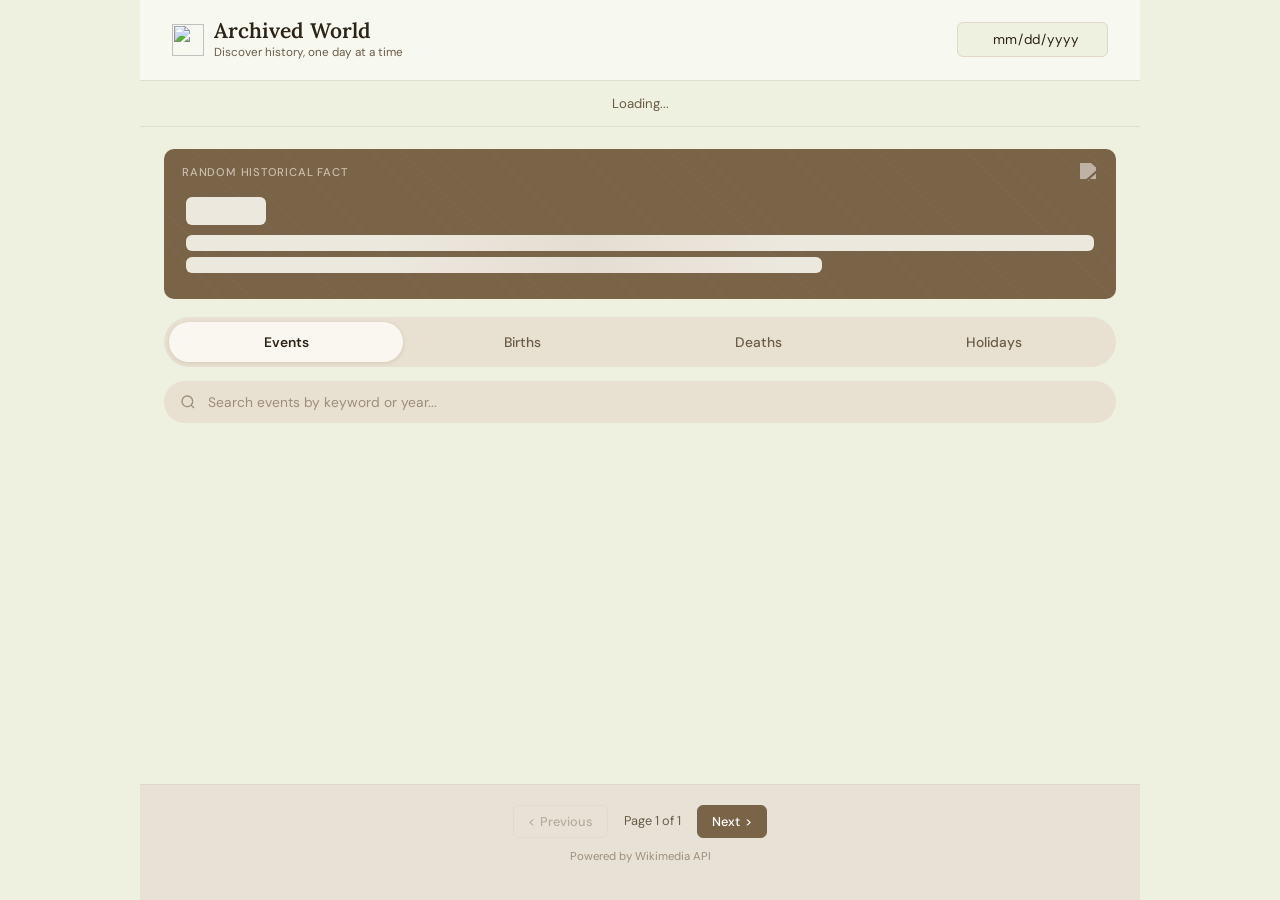
==== index.html @ 3cf8ca27 "Add files via upload" ====
<!DOCTYPE html>
<html lang="en">

<head>
    <meta charset="UTF-8">
    <meta name="viewport" content="width=device-width, initial-scale=1.0">
    <title>Archived World - Discover History</title>
    <link rel="stylesheet" href="styles.css">
</head>

<body>

    <div class="container">
        <!-- Header -->
        <header>
            <div class="logo-area">
                <img src="assets/book-open-svgrepo-com.svg" class="logo-icon" alt="">

                <div class="logo-text">
                    <h1>Archived World</h1>
                    <p>Discover history, one day at a time</p>
                </div>
            </div>
            <div class="date-picker">
                <img src="assets/calender-svgrepo-com.svg" class="picker-icon" alt="">
                <input type="date" id="history-date">
            </div>
        </header>

        <main>
            <!-- Date Banner -->
            <div class="date-banner">
                <div class="date-banner-pill" id="date-banner-text">Loading...</div>
            </div>

            <!-- Random Fact Hero -->
            <section class="hero-fact">
                <div class="fact-header">
                    <span>Random Historical Fact</span>
                    <button class="fact-share-btn" id="shuffle-fact" title="Shuffle fact">
                        <img src="assets/shuffle-svgrepo-com.svg" alt="shuffle">
                    </button>
                </div>
                <div class="fact-content" id="hero-fact-content">
                    <div class="fact-year skeleton" style="width:80px;height:28px;margin-bottom:10px;"></div>
                    <p class="skeleton" style="height:16px;margin-bottom:6px;"></p>
                    <p class="skeleton" style="height:16px;width:70%;"></p>
                </div>
            </section>

            <!-- Filter Buttons -->
            <nav class="filters" id="filter-nav">
                <button class="active" data-type="events">Events</button>
                <button data-type="births">Births</button>
                <button data-type="deaths">Deaths</button>
                <button data-type="holidays">Holidays</button>
            </nav>

            <!-- Search Box -->
            <div class="search-container">
                <input type="text" id="search-input" placeholder="Search events by keyword or year...">
            </div>

            <!-- Events Grid -->
            <section class="events-grid" id="events-grid">
                <!-- Cards injected by JS -->
            </section>
        </main>

        <!-- Footer / Pagination -->
        <footer>
            <div class="pagination">
                <button class="page-btn disabled" id="prev-btn" disabled>
                    <span>&lt;</span> Previous
                </button>
                <span class="page-info" id="page-info">Page 1 of 1</span>
                <button class="page-btn" id="next-btn">
                    Next <span>&gt;</span>
                </button>
            </div>
            <p class="site-credit">Powered by Wikimedia API</p>
        </footer>
    </div>

    <!-- Load scripts in correct order -->
    <script src="api.js"></script>
    <script src="app.js"></script>
</body>

</html>
---- styles.css ----
@import url('https://fonts.googleapis.com/css2?family=Lora:ital,wght@0,400;0,500;0,600;1,400&family=DM+Sans:wght@300;400;500;600&display=swap');

/* Variables  */
:root {
  --bg-page:          #eef0e0;   /* yellowish-green page bg */
  --bg-header:        #f7f8ef;   /* very light yellow-white header */
  --bg-date-bar:      #eef0e0;   /* same as page, date section blends in */
  --bg-date-pill:     #e4e6d0;   /* pill background for date badge */
  --bg-hero:          #7a6448;
  --bg-card:          #ffffff;
  --bg-filter-bar:    #e8eada;   
  --bg-filter-active: #ffffff;  
  --bg-search:        #f0f1e6;
  --bg-read-more:     #f0ece2;
  --bg-footer:        #e8e2d6;

  --accent:           #7a6448;
  --accent-light:     #9e8264;
  --text-primary:     #2c2416;
  --text-secondary:   #6b5c48;
  --text-muted:       #9e8e7a;
  --text-on-hero:     #f5ede0;
  --text-year:        #7a6448;

  --border:           #e0d8c8;
  --border-filter:    #d8d0c0;
  --border-search:    #d0c8b8;

  --font-display: 'Lora', Georgia, serif;
  --font-body:    'DM Sans', system-ui, sans-serif;

  --radius-sm: 6px;
  --radius-md: 10px;

  --shadow-card:  0 1px 3px rgba(60,40,20,0.08), 0 2px 12px rgba(60,40,20,0.06);
  --shadow-hover: 0 4px 20px rgba(60,40,20,0.14);
  --transition:   180ms ease;
}

/* Reset */
*, *::before, *::after { box-sizing: border-box; margin: 0; padding: 0; }
html { font-size: 15px; }
body {
  background-color: var(--bg-page);
  font-family: var(--font-body);
  color: var(--text-primary);
  min-height: 100vh;
  line-height: 1.6;
}
img { display: block; max-width: 100%; }
button { cursor: pointer; font-family: var(--font-body); }
a { text-decoration: none; color: inherit; }

/* Container */
.container {
  max-width: 700px;
  margin: 0 auto;
  background: var(--bg-page);
  min-height: 100vh;
  display: flex;
  flex-direction: column;
}

/* Header */
header {
  background: var(--bg-header);
  padding: 14px 20px;
  display: flex;
  align-items: center;
  justify-content: space-between;
  border-bottom: 1px solid #dde0cc;
  position: sticky;
  top: 0;
  z-index: 100;
}

.logo-area {
  display: flex;
  align-items: center;
  gap: 10px;
}

.logo-text {
  display: flex;
  flex-direction: column;
}

.logo-icon {
  width: 28px;
  height: 28px;
  grid-column: 1;
  grid-row: 1 / 3;
  flex-shrink: 0;
}

.logo-area h1 {
  font-family: var(--font-display);
  font-size: 1.2rem;
  font-weight: 600;
  color: var(--text-primary);
  line-height: 1.2;
}

.logo-area p {
  font-size: 0.72rem;
  color: var(--text-secondary);
  font-weight: 400;
}

.date-picker input[type="date"]::-webkit-calendar-picker-indicator {
  display: none;
}
.date-picker {
  display: flex;
  align-items: center;
  gap: 6px;
  background: var(--bg-date-bar);
  border: 1px solid var(--border);
  border-radius: var(--radius-sm);
  padding: 7px 12px;
  transition: border-color var(--transition);
}

.date-picker:hover,
.date-picker:focus-within {
  border-color: var(--accent-light);
}

.picker-icon {
  width: 16px;
  height: 16px;
  opacity: 0.55;
  flex-shrink: 0;
}

.date-picker input[type="date"] {
  background: none;
  border: none;
  font-family: var(--font-body);
  font-size: 0.85rem;
  color: var(--text-primary);
  outline: none;
  cursor: pointer;
}

/* Main */
main { flex: 1; }

/* Date Banner */
.date-banner {
  background: var(--bg-date-bar);
  border-bottom: 1px solid #dde0cc;
  padding: 12px 20px;
  text-align: center;
  font-size: 0.88rem;
  color: var(--text-secondary);
  display: flex;
  align-items: center;
  justify-content: center;
  gap: 6px;
}

/* Hero Fact */
.hero-fact {
  background: var(--bg-hero);
  margin: 16px;
  border-radius: var(--radius-md);
  overflow: hidden;
  position: relative;
}

.hero-fact::before {
  content: '';
  position: absolute;
  inset: 0;
  background: repeating-linear-gradient(
    45deg,
    transparent,
    transparent 20px,
    rgba(255,255,255,0.02) 20px,
    rgba(255,255,255,0.02) 21px
  );
  pointer-events: none;
}

.fact-header {
  display: flex;
  align-items: center;
  justify-content: space-between;
  padding: 14px 18px 4px;
}

.fact-header span {
  font-size: 0.75rem;
  font-weight: 500;
  color: rgba(245,237,224,0.65);
  text-transform: uppercase;
  letter-spacing: 0.07em;
}

.fact-share-btn {
  background: none;
  border: none;
  padding: 0;
  line-height: 1;
  cursor: pointer;
  display: flex;
  align-items: center;
  justify-content: center;
}

.fact-share-btn img {
  width: 18px;
  height: 18px;
  filter: brightness(0) invert(1);
  opacity: 0.5;
  transition: opacity var(--transition);
}

.fact-share-btn:hover img {
  opacity: 1;
}

.fact-content {
  padding: 10px 18px 22px;
  color: var(--text-on-hero);
}

.fact-content .fact-year {
  font-family: var(--font-display);
  font-size: 1.55rem;
  font-weight: 600;
  margin-bottom: 6px;
  color: #f5ede0;
}

.fact-content p {
  font-size: 0.9rem;
  line-height: 1.6;
  color: rgba(245,237,224,0.85);
}

/* Filter Nav */
.filters {
  display: flex;
  background: #e8e0d0;
  padding: 5px;
  gap: 2px;
  margin: 12px 16px 0;
  border-radius: 999px;
}

.filters button {
  flex: 1;
  background: none;
  border: none;
  padding: 10px 5px;
  font-size: 0.88rem;
  font-weight: 500;
  color: var(--text-secondary);
  border-radius: 999px;
  transition: background var(--transition), color var(--transition), box-shadow var(--transition);
}

.filters button:hover {
  background: rgba(255,255,255,0.4);
  color: var(--text-primary);
}

.filters button.active {
  background: #faf7f0;
  color: var(--text-primary);
  font-weight: 600;
  box-shadow: 0 1px 4px rgba(60,40,20,0.12);
}
/* Search */
.search-container {
  padding: 10px 16px 14px;
}

.search-container input {
  width: 100%;
  background: #e8e0d0;
  border: none;
  border-radius: 999px;
  padding: 11px 18px 11px 40px;
  font-family: var(--font-body);
  font-size: 0.88rem;
  color: var(--text-primary);
  outline: none;
  transition: box-shadow var(--transition);
  background-image: url("data:image/svg+xml,%3Csvg xmlns='http://www.w3.org/2000/svg' width='16' height='16' fill='none' viewBox='0 0 24 24' stroke='%239e8e7a' stroke-width='2'%3E%3Ccircle cx='11' cy='11' r='8'/%3E%3Cpath d='m21 21-4.35-4.35'/%3E%3C/svg%3E");
  background-repeat: no-repeat;
  background-position: 16px center;
  background-size: 16px;
}

.search-container input::placeholder { color: var(--text-muted); }

.search-container input:focus {
  box-shadow: 0 0 0 3px rgba(122,100,72,0.12);
}

/* Events Grid */
.events-grid {
  display: grid;
  grid-template-columns: repeat(3, 1fr);
  gap: 12px;
  padding: 4px 16px 20px;
}

/* Event Card */
.event-card {
  background: var(--bg-card);
  border: 1px solid var(--border);
  border-radius: var(--radius-md);
  overflow: hidden;
  display: flex;
  flex-direction: column;
  box-shadow: var(--shadow-card);
  transition: box-shadow var(--transition), transform var(--transition);
  animation: fadeUp 300ms ease both;
}

.event-card:hover {
  box-shadow: var(--shadow-hover);
  transform: translateY(-2px);
}

/* Stagger card animations */
.event-card:nth-child(1) { animation-delay: 0ms; }
.event-card:nth-child(2) { animation-delay: 60ms; }
.event-card:nth-child(3) { animation-delay: 120ms; }
.event-card:nth-child(4) { animation-delay: 180ms; }
.event-card:nth-child(5) { animation-delay: 240ms; }
.event-card:nth-child(6) { animation-delay: 300ms; }
.event-card:nth-child(7) { animation-delay: 360ms; }
.event-card:nth-child(8) { animation-delay: 420ms; }
.event-card:nth-child(9) { animation-delay: 480ms; }

.card-header {
  display: flex;
  align-items: flex-start;
  justify-content: space-between;
  padding: 14px 14px 6px;
}

.card-header .year {
  font-family: var(--font-display);
  font-size: 0.95rem;
  font-weight: 600;
  color: var(--text-year);
  line-height: 1;
}

.fav-btn {
  background: none;
  border: none;
  font-size: 1.05rem;
  color: var(--text-muted);
  padding: 0;
  line-height: 1;
  transition: color var(--transition), transform var(--transition);
}

.fav-btn:hover { color: #c0392b; transform: scale(1.15); }
.fav-btn.active { color: #c0392b; }

/* Event description text */
.card-body {
  padding: 0 14px 10px;
  font-size: 0.8rem;
  line-height: 1.55;
  color: var(--text-primary);
  flex: 1;
}

/* Thumbnail */
.card-image {
  width: 100%;
  aspect-ratio: 4/3;
  object-fit: cover;
}

/* Wikipedia excerpt below image */
.card-caption {
  padding: 8px 14px;
  font-size: 0.71rem;
  color: var(--text-muted);
  line-height: 1.45;
  border-top: 1px solid var(--border);
}

/* Read More */
.read-more-btn {
  display: flex;
  align-items: center;
  justify-content: center;
  gap: 5px;
  margin: 8px 14px 14px;
  padding: 8px 12px;
  background: var(--bg-read-more);
  border: 1px solid var(--border);
  border-radius: var(--radius-sm);
  font-size: 0.8rem;
  font-weight: 500;
  color: var(--text-secondary);
  transition: background var(--transition), color var(--transition), border-color var(--transition);
}

.read-more-btn:hover {
  background: var(--accent);
  color: #fff;
  border-color: var(--accent);
}

/* Footer / Pagination */
footer {
  background: var(--bg-footer);
  border-top: 1px solid var(--border);
  padding: 16px 20px;
}

.pagination {
  display: flex;
  align-items: center;
  justify-content: center;
  gap: 16px;
}

.page-btn {
  background: none;
  border: 1px solid var(--border-filter);
  border-radius: var(--radius-sm);
  padding: 7px 14px;
  font-size: 0.85rem;
  font-weight: 500;
  color: var(--text-secondary);
  display: flex;
  align-items: center;
  gap: 5px;
  transition: all var(--transition);
}

.page-btn:hover:not(:disabled) {
  background: var(--accent);
  border-color: var(--accent);
  color: #fff;
}

.page-btn.disabled,
.page-btn:disabled {
  opacity: 0.4;
  cursor: not-allowed;
}

/* Active "Next" button — filled brown like screenshot */
.page-btn:not(.disabled):last-of-type {
  background: var(--accent);
  border-color: var(--accent);
  color: #fff;
}

.page-btn:not(.disabled):last-of-type:hover {
  background: var(--accent-light);
  border-color: var(--accent-light);
}

.page-info {
  font-size: 0.85rem;
  color: var(--text-secondary);
  white-space: nowrap;
}

/* Site credit line */
.site-credit {
  text-align: center;
  padding: 10px 20px 14px;
  font-size: 0.76rem;
  color: var(--text-muted);
  background: var(--bg-footer);
}

/* Animations */
@keyframes fadeUp {
  from { opacity: 0; transform: translateY(8px); }
  to   { opacity: 1; transform: translateY(0); }
}

/* Skeleton loader */
@keyframes shimmer {
  0%   { background-position: -400px 0; }
  100% { background-position: 400px 0; }
}

.skeleton {
  background: linear-gradient(90deg, #ede8de 25%, #e4ddd2 50%, #ede8de 75%);
  background-size: 800px 100%;
  animation: shimmer 1.4s infinite linear;
  border-radius: var(--radius-sm);
}

/* RESPONSIVE — All Devices */

/* Base: Mobile */

/* Extra small phones  */
@media (max-width: 380px) {
  .container { max-width: 100%; }

  header { padding: 10px 12px; }

  .logo-icon { width: 20px; height: 20px; }

  .logo-area h1 { font-size: 0.9rem; }
  .logo-area p  { display: none; }

  .date-picker { padding: 5px 8px; }
  .date-picker input[type="date"] {
    font-size: 0.72rem;
    max-width: 110px;
  }
  .picker-icon { width: 12px; height: 12px; }

  .hero-fact { margin: 10px 10px 0; }
  .fact-content .fact-year { font-size: 1.1rem; }

  .filters { margin: 10px 10px 0; }
  .filters button { font-size: 0.72rem; padding: 8px 2px; }

  .search-container { padding: 8px 10px 10px; }

  .events-grid {
    grid-template-columns: 1fr;
    padding: 4px 10px 16px;
    gap: 8px;
  }

  .page-btn { padding: 6px 10px; font-size: 0.78rem; }
  .page-info { font-size: 0.78rem; }
}

/* Small phones (381px - 540px) */
@media (min-width: 381px) and (max-width: 540px) {
  .container { max-width: 100%; }

  header { padding: 12px 14px; }

  .logo-icon { width: 22px; height: 22px; }
  .logo-area h1 { font-size: 1rem; }

  .date-picker { padding: 5px 10px; }
  .date-picker input[type="date"] { font-size: 0.8rem; }
  .picker-icon { width: 14px; height: 14px; }

  .hero-fact { margin: 12px 12px 0; }
  .fact-content .fact-year { font-size: 1.25rem; }

  .filters { margin: 12px 12px 0; }
  .filters button { font-size: 0.8rem; padding: 9px 4px; }

  .search-container { padding: 10px 12px 12px; }

  .events-grid {
    grid-template-columns: 1fr;
    padding: 4px 12px 18px;
    gap: 10px;
  }

  .page-btn { padding: 7px 12px; font-size: 0.82rem; }
}

/* Large phones (541px - 767px) */
@media (min-width: 541px) and (max-width: 767px) {
  .container { max-width: 100%; }

  header { padding: 13px 18px; }

  .events-grid {
    grid-template-columns: repeat(2, 1fr);
    padding: 4px 14px 18px;
  }

  .filters { margin: 12px 14px 0; }
  .search-container { padding: 10px 14px 12px; }
}

/* Tablets portrait (768px - 1023px) */
@media (min-width: 768px) and (max-width: 1023px) {
  .container { max-width: 720px; margin: 0 auto; }

  .events-grid {
    grid-template-columns: repeat(2, 1fr);
    gap: 14px;
  }

  header { padding: 14px 24px; }
  .hero-fact { margin: 18px 18px 0; }
  .filters { margin: 14px 18px 0; }
  .search-container { padding: 12px 18px 14px; }
  .events-grid { padding: 4px 18px 22px; }
}

/* Tablets landscape / small laptops (1024px - 1279px) */
@media (min-width: 1024px) and (max-width: 1279px) {
  .container { max-width: 860px; margin: 0 auto; }

  .events-grid {
    grid-template-columns: repeat(3, 1fr);
    gap: 16px;
  }

  header { padding: 16px 28px; }

  .logo-area h1 { font-size: 1.3rem; }
  .logo-icon { width: 30px; height: 30px; }

  .hero-fact { margin: 20px 20px 0; }
  .fact-content .fact-year { font-size: 1.7rem; }

  .filters { margin: 16px 20px 0; }
  .search-container { padding: 14px 20px 16px; }
  .events-grid { padding: 6px 20px 24px; }

  footer { padding: 18px 28px; }
}

/* Desktop (1280px - 1535px) */
@media (min-width: 1280px) and (max-width: 1535px) {
  .container { max-width: 1000px; margin: 0 auto; }

  .events-grid {
    grid-template-columns: repeat(3, 1fr);
    gap: 18px;
  }

  header { padding: 18px 32px; }

  .logo-area h1 { font-size: 1.4rem; }
  .logo-area p  { font-size: 0.78rem; }
  .logo-icon { width: 32px; height: 32px; }

  .date-picker input[type="date"] { font-size: 0.9rem; }

  .hero-fact { margin: 22px 24px 0; }
  .fact-content { padding: 12px 22px 26px; }
  .fact-content .fact-year { font-size: 1.8rem; }
  .fact-content p { font-size: 0.95rem; }

  .filters { margin: 18px 24px 0; }
  .filters button { font-size: 0.92rem; padding: 11px 10px; }

  .search-container { padding: 14px 24px 16px; }
  .search-container input { font-size: 0.92rem; padding: 12px 18px 12px 44px; }

  .events-grid { padding: 6px 24px 28px; }
  .card-body { font-size: 0.83rem; }
  .read-more-btn { font-size: 0.83rem; }

  footer { padding: 20px 32px; }
}

/* Large desktop / 2K (1536px) */
@media (min-width: 1536px) {
  .container { max-width: 1100px; margin: 0 auto; }

  .events-grid {
    grid-template-columns: repeat(3, 1fr);
    gap: 20px;
  }

  header { padding: 20px 36px; }

  .logo-area h1 { font-size: 1.5rem; }
  .logo-area p  { font-size: 0.82rem; }
  .logo-icon { width: 36px; height: 36px; }

  .date-picker { padding: 9px 16px; }
  .date-picker input[type="date"] { font-size: 0.95rem; }
  .picker-icon { width: 18px; height: 18px; }

  .date-banner { padding: 22px 24px; }
  .date-banner-pill { font-size: 0.95rem; padding: 11px 26px; }

  .hero-fact { margin: 24px 28px 0; }
  .fact-header { padding: 18px 24px 4px; }
  .fact-content { padding: 14px 24px 30px; }
  .fact-content .fact-year { font-size: 2rem; }
  .fact-content p { font-size: 1rem; }

  .filters { margin: 20px 28px 0; }
  .filters button { font-size: 0.95rem; padding: 12px 10px; }

  .search-container { padding: 16px 28px 18px; }
  .search-container input {
    font-size: 0.95rem;
    padding: 13px 20px 13px 48px;
    background-position: 18px center;
  }

  .events-grid { padding: 8px 28px 32px; }

  .card-header { padding: 16px 16px 8px; }
  .card-header .year { font-size: 1rem; }
  .card-body { font-size: 0.85rem; padding: 0 16px 12px; }
  .card-caption { font-size: 0.75rem; padding: 10px 16px; }
  .read-more-btn { margin: 8px 16px 16px; font-size: 0.85rem; padding: 10px 14px; }

  footer { padding: 22px 36px; }
  .page-btn { padding: 9px 18px; font-size: 0.9rem; }
  .page-info { font-size: 0.9rem; }
  .site-credit { font-size: 0.82rem; }
}
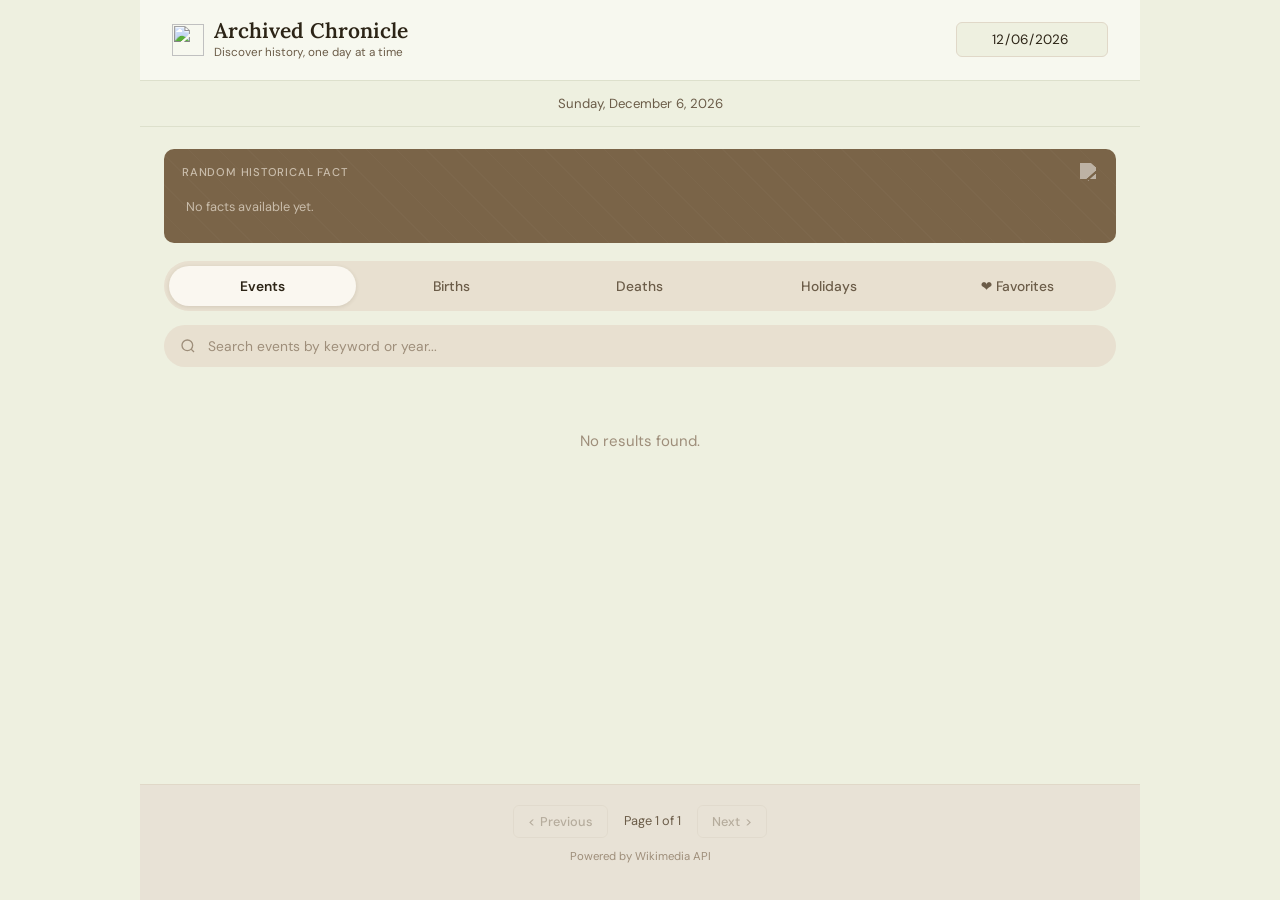
==== commit 990d795f: "Modify header and add favorites filter button Updated the logo text and added a favorites filter but" ====
--- a/index.html
+++ b/index.html
@@ -6,6 +6,22 @@
     <meta name="viewport" content="width=device-width, initial-scale=1.0">
     <title>Archived World - Discover History</title>
     <link rel="stylesheet" href="styles.css">
+    <style>
+        .date-picker {
+            position: relative;
+            cursor: pointer;
+        }
+
+        .date-picker input[type="date"]::-webkit-calendar-picker-indicator {
+            display: block;
+            opacity: 0;
+            position: absolute;
+            inset: 0;
+            width: 100%;
+            height: 100%;
+            cursor: pointer;
+        }
+    </style>
 </head>
 
 <body>
@@ -17,7 +33,7 @@
                 <img src="assets/book-open-svgrepo-com.svg" class="logo-icon" alt="">
 
                 <div class="logo-text">
-                    <h1>Archived World</h1>
+                    <h1>Archived Chronicle</h1>
                     <p>Discover history, one day at a time</p>
                 </div>
             </div>
@@ -54,6 +70,7 @@
                 <button data-type="births">Births</button>
                 <button data-type="deaths">Deaths</button>
                 <button data-type="holidays">Holidays</button>
+                <button data-type="favorites" id="fav-filter-btn">❤ Favorites</button>
             </nav>
 
             <!-- Search Box -->
@@ -87,4 +104,4 @@
     <script src="app.js"></script>
 </body>
 
-</html>+</html>
